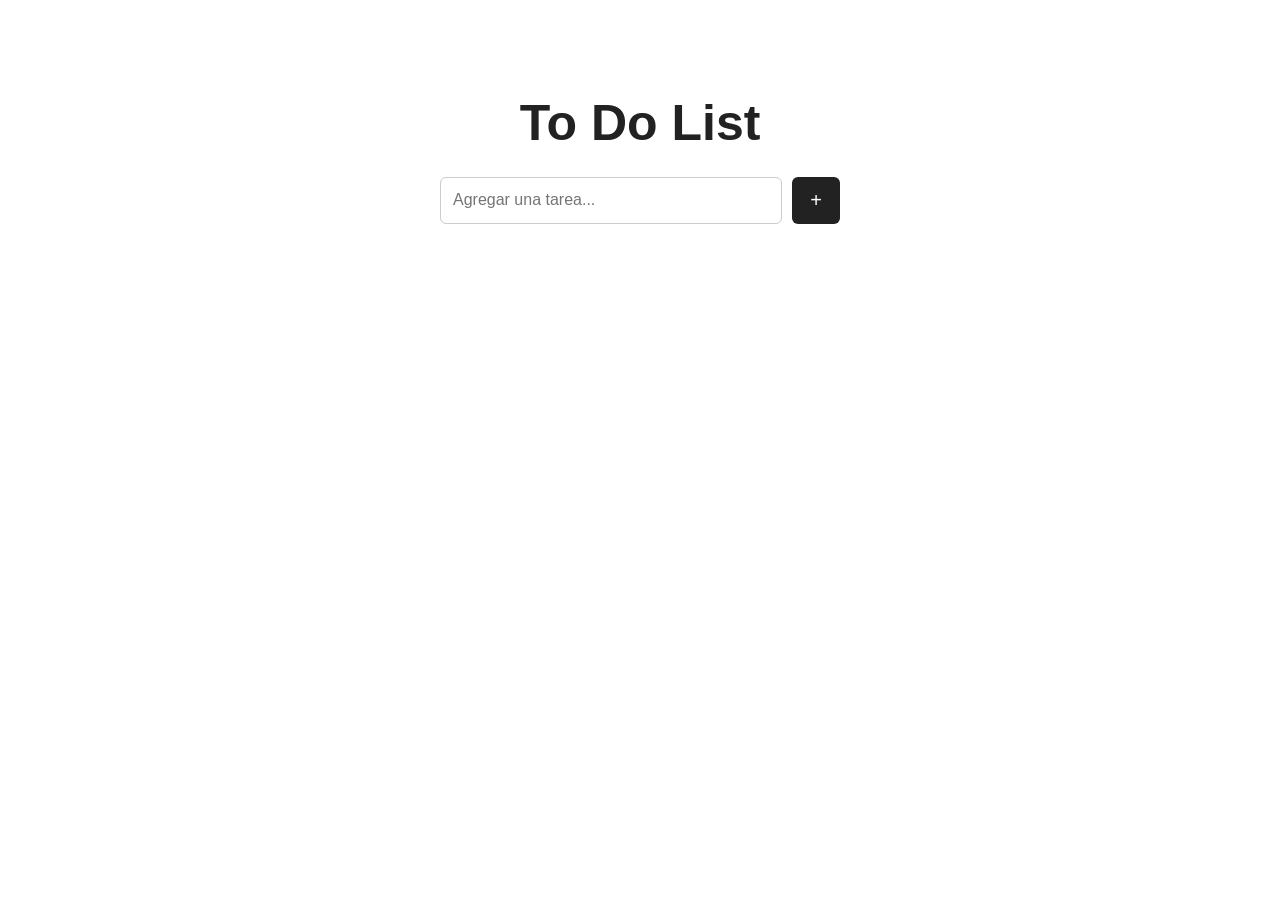
==== todo/index.html @ 70131bb2 "app to do, aplicación de funciones, eventos y escucha" ====
<!doctype html>
<html lang="es">
  <head>
    <meta charset="UTF-8" />
    <meta name="viewport" content="width=device-width, initial-scale=1.0" />
    <title>To Do List</title>
    <link rel="icon" type="image/png" href="./img/like.jpg" />
    <link rel="stylesheet" href="./CSS/styles.css" />
    <script src="./JS/app.js" defer></script>
  </head>
  <body>
    <div class="contenedor">
      <h1>To Do List</h1>
      <form action="#" id="userInput">
        <input
          type="text"
          id="input-tarea"
          placeholder="Agregar una tarea..."
          autofocus
        >
        <input type="submit" value="+" id="addBtn">
      </form>
      <ul id="lista-tareas"></ul>
      <div id="list" class="list-container"></div>
    </div>
  </body>
</html>
---- todo/CSS/styles.css ----
body {
    background-color: #ffffff;
    font-family: Arial, sans-serif;
    display: flex;
    justify-content: center;
    padding-top: 60px;
    margin: 0;
}

.contenedor {
    width: 100%;
    max-width: 400px;
    text-align: center;
    padding: 0 20px;
}

h1 {
    font-size: 50px;
    margin-bottom: 25px;
    color: #222222;
}

#userInput {
    display: flex;
    gap: 10px;
    margin-bottom: 25px;
}

#input-tarea {
    flex: 1;
    padding: 12px;
    font-size: 16px;
    border: 1px solid #ccc;
    border-radius: 6px;
    outline: none;
}

#addBtn {
    padding: 12px 18px;
    font-size: 20px;
    background-color: #222222;
    color: #ffffff;
    border: none;
    border-radius: 6px;
    cursor: pointer;
}

#btn-agregar:hover {
    background-color: #444444;
}

#lista-tareas {
    list-style: none;
    padding: 0;
    margin: 0;
    text-align: left;
}

#lista-tareas li {
    padding: 12px 0;
    border-bottom: 1px solid #eee;
    font-size: 18px;
    word-break: break-word;
}
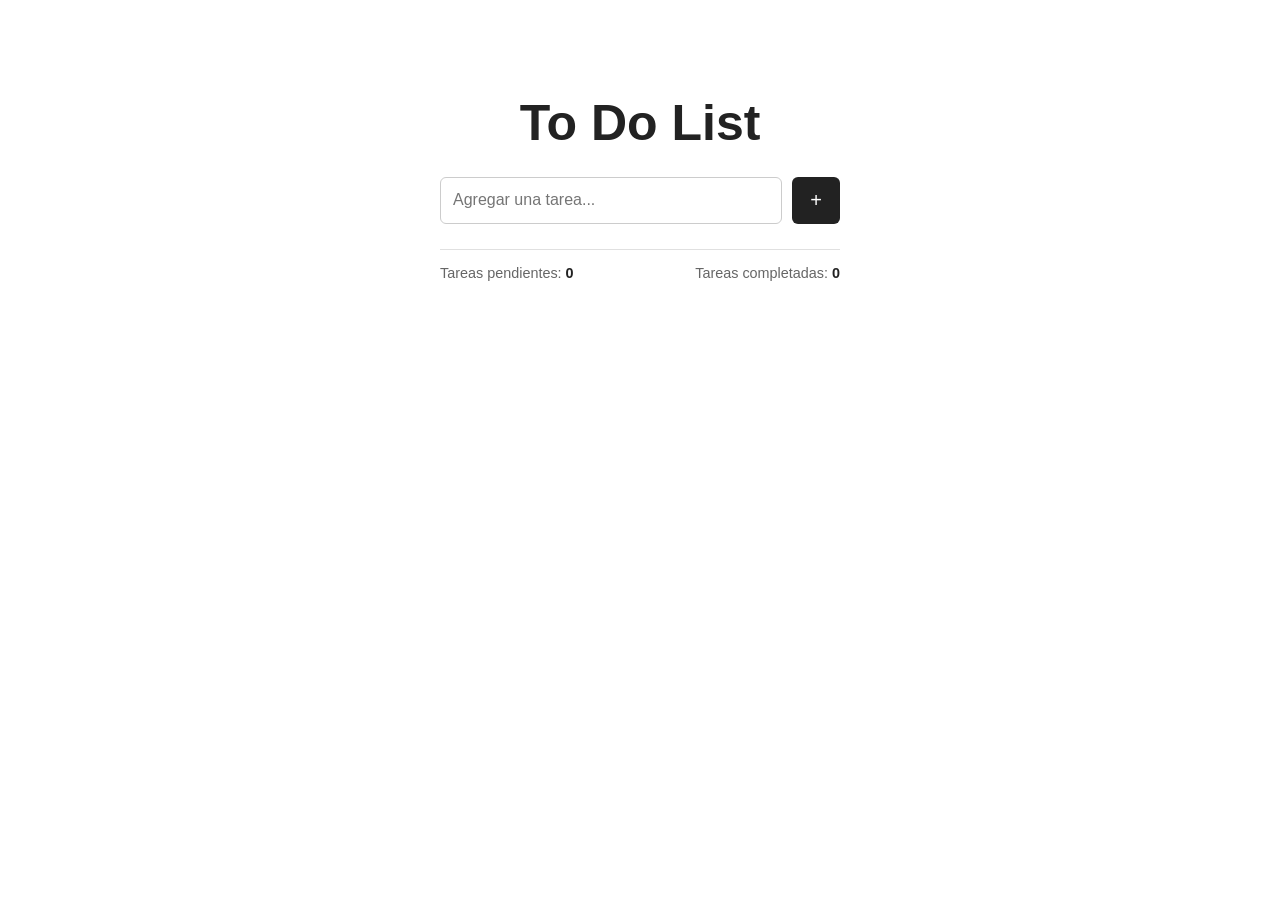
==== commit f7769545: "Se logra eliminar la tarea en el to do" ====
--- a/todo/index.html
+++ b/todo/index.html
@@ -17,11 +17,20 @@
           id="input-tarea"
           placeholder="Agregar una tarea..."
           autofocus
-        >
-        <input type="submit" value="+" id="addBtn">
+        />
+        <input type="submit" value="+" id="addBtn" />
       </form>
       <ul id="lista-tareas"></ul>
-      <div id="list" class="list-container"></div>
+      <div class="panel-estadisticas">
+        <p class="contador-item">
+          Tareas pendientes:
+          <span id="contador-pendientes" class="numero-conteo">0</span>
+        </p>
+        <p class="contador-item">
+          Tareas completadas:
+          <span id="contador-completadas" class="numero-conteo">0</span>
+        </p>
+      </div>
     </div>
   </body>
 </html>
--- a/todo/CSS/styles.css
+++ b/todo/CSS/styles.css
@@ -57,8 +57,35 @@
 }
 
 #lista-tareas li {
+    display: flex;
+    justify-content: space-between;
+    align-items: center;
     padding: 12px 0;
     border-bottom: 1px solid #eee;
-    font-size: 18px;
-    word-break: break-word;
+}
+
+.icono-basura {
+    width: 15px;
+    height: auto;
+
+}
+
+.panel-estadisticas {
+  display: flex;
+  justify-content: space-between;
+  align-items: center;
+  margin-top: 20px;
+  padding-top: 15px;
+  border-top: 1px solid #e0e0e0;
+  font-size: 0.9rem;
+  color: #666666;
+}
+
+.contador-item {
+  margin: 0;
+}
+
+.numero-conteo {
+  font-weight: bold;
+  color: #222222;
 }
